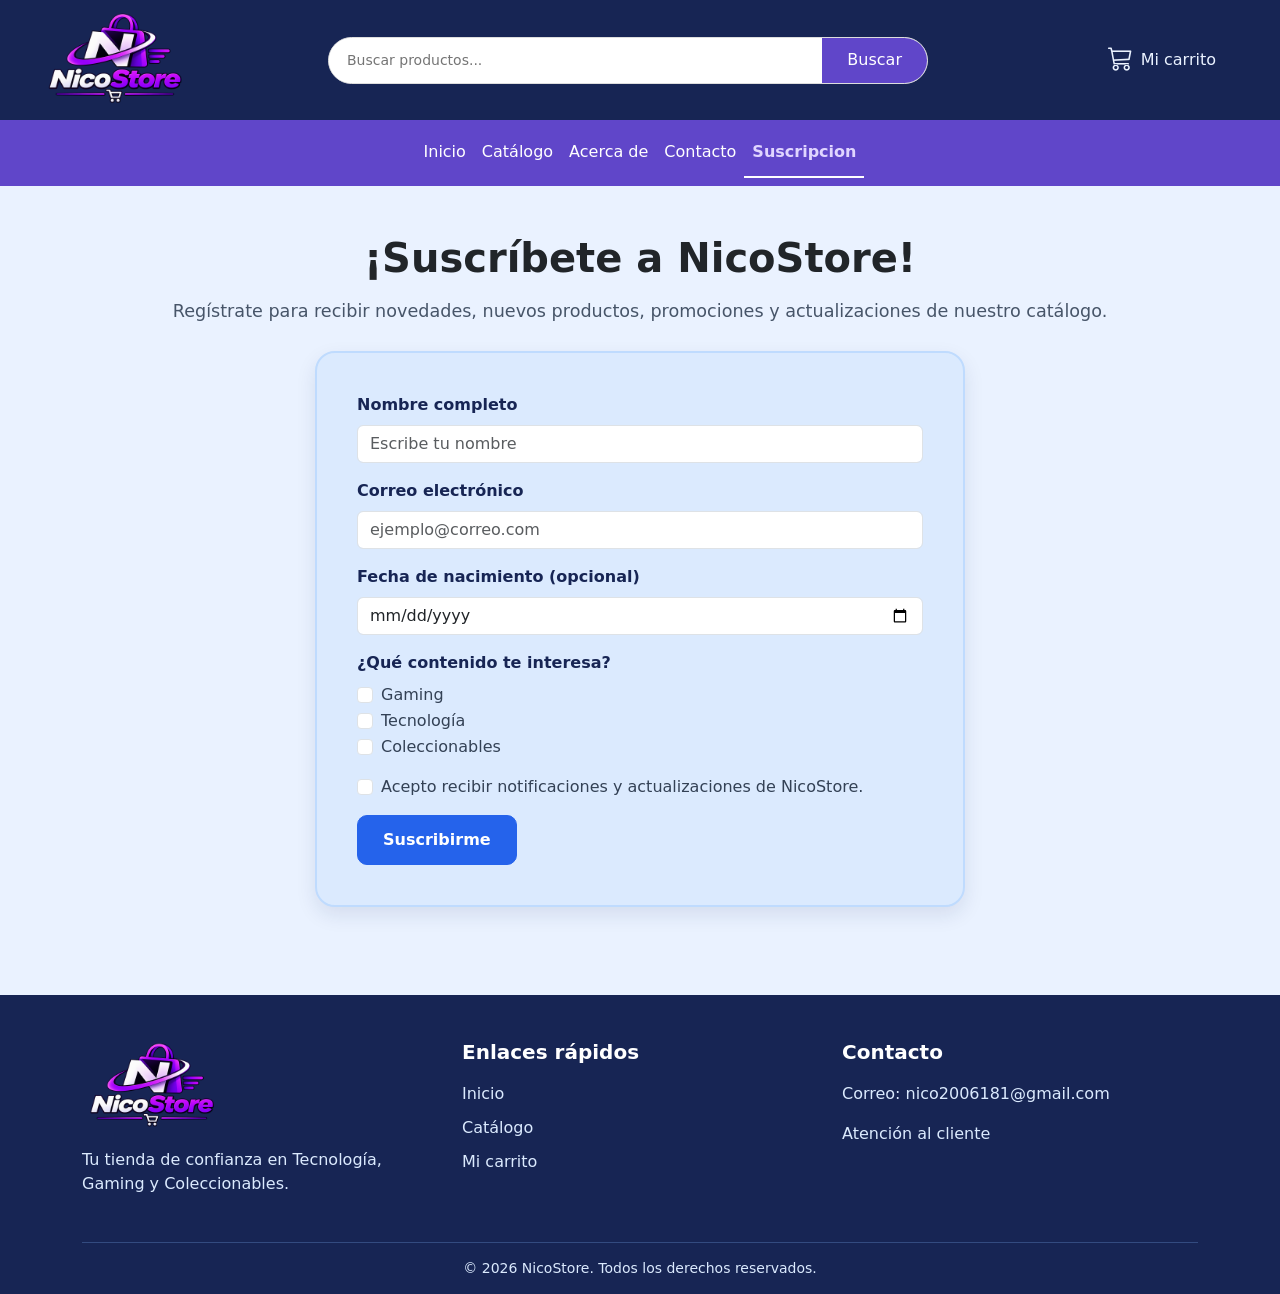
==== Suscripcion.html @ 1b64d8fc "Add files via upload" ====
<!DOCTYPE html>
<html lang="es">
<head>
    <meta charset="UTF-8">
    <meta name="viewport" content="width=device-width, initial-scale=1.0">
    <meta author="Nicolas Perez Espinoza">
    <title>Suscripcion | NicoStore</title>
    <link href="https://cdn.jsdelivr.net/npm/bootstrap@5.3.3/dist/css/bootstrap.min.css" rel="stylesheet">
    <link rel="stylesheet" href="https://cdn.jsdelivr.net/npm/bootstrap-icons@1.11.3/font/bootstrap-icons.min.css">
    <link rel="stylesheet" href="css/Index.css">
    <link rel="stylesheet" href="css/Buscador.css">
    <link rel="stylesheet" href="css/header.css">
    <link rel="stylesheet" href="css/navbar.css">
    <link rel="stylesheet" href="css/footer.css">
    <link rel="stylesheet" href="css/suscripcion.css">
</head>
<body>
    <header class="header container-fluid">
       <div class="row align-items-center w-100">

            <div class="col-12 col-md-2 d-flex justify-content-center justify-content-md-start">
                <div class="logo">
                    <a href="Contacto.html"
                    data-bs-toggle="tooltip"
                    data-bs-placement="bottom"
                    title="Conoce nuestros datos de contacto">
                        <img src="Imagenes/NicoStoreLogo.png" alt="Logo NicoStore">
                    </a>
                </div>
            </div>

            <div class="col-12 col-md-8">
               <div class="buscador mx-auto">
                    <form id="formulario-busqueda">
                       <input type="search" id="campo-busqueda"
                            placeholder="Buscar productos..."
                            data-bs-toggle="tooltip"
                            data-bs-placement="bottom"
                            title="Escribe el nombre del producto que deseas encontrar"
                            required>

                        <button type="submit">Buscar</button>
                    </form>
                </div>
            </div>

            <div class="col-12 col-md-2 d-flex justify-content-center justify-content-md-end">
                <div class="carrito">
                    <a href="Carrito.html"data-bs-toggle="tooltip"
                        data-bs-placement="bottom"
                        title="Consulta los productos de tu carrito">
                        <i class="bi bi-cart3"></i>
                        <span>Mi carrito</span>
                    </a>
                </div>
            </div>

        </div>
    </header>

    <nav class="navbar navbar-expand-lg">
        <div class="container-fluid">

            <ul class="navbar-nav flex-row flex-wrap justify-content-center w-100">

                <li class="nav-item">
                    <a class="nav-link" href="index.html">Inicio</a>
                </li>

                <li class="nav-item">
                    <a class="nav-link" href="Catalogo.html">Catálogo</a>
                </li>

                <li class="nav-item">
                    <a class="nav-link" href="Acerca_de.html">Acerca de</a>
                </li>

                <li class="nav-item">
                    <a class="nav-link" href="Contacto.html">Contacto</a>
                </li>

                <li class="nav-item">
                    <a class="nav-link active" href="Suscripcion.html">Suscripcion</a>
                </li>
            </ul>

        </div>
    </nav>
   

    <main>

        <section class="suscripcion container py-5">

            <div class="suscripcion-titulo text-center mb-4">
                <h1>¡Suscríbete a NicoStore!</h1>
                <p>
                    Regístrate para recibir novedades, nuevos productos,
                    promociones y actualizaciones de nuestro catálogo.
                </p>
            </div>

            <div class="formulario-suscripcion">

                <form>

                    <div class="mb-3">
                        <label for="nombre" class="form-label">Nombre completo</label>
                        <input type="text" class="form-control" id="nombre"
                            placeholder="Escribe tu nombre" required>
                    </div>

                    <div class="mb-3">
                        <label for="correo" class="form-label">Correo electrónico</label>
                        <input type="email" class="form-control" id="correo"
                            placeholder="ejemplo@correo.com" required>
                    </div>

                    <div class="mb-3">
                        <label for="fecha" class="form-label">Fecha de nacimiento (opcional)</label>
                        <input type="date" class="form-control" id="fecha">
                    </div>

                    <div class="mb-3">
                        <label class="form-label">¿Qué contenido te interesa?</label>

                        <div class="form-check">
                            <input class="form-check-input" type="checkbox" id="gaming">
                            <label class="form-check-label" for="gaming">Gaming</label>
                        </div>

                        <div class="form-check">
                            <input class="form-check-input" type="checkbox" id="tecnologia">
                            <label class="form-check-label" for="tecnologia">Tecnología</label>
                        </div>

                        <div class="form-check">
                            <input class="form-check-input" type="checkbox" id="coleccionables">
                            <label class="form-check-label" for="coleccionables">Coleccionables</label>
                        </div>
                    </div>

                    <div class="mb-3">
                        <div class="form-check">
                            <input class="form-check-input" type="checkbox"
                                id="notificaciones" required>
                            <label class="form-check-label" for="notificaciones">
                                Acepto recibir notificaciones y actualizaciones de NicoStore.
                            </label>
                        </div>
                    </div>

                    <button type="submit" class="btn btn-primary">
                        Suscribirme
                    </button>

                </form>


            </div>

        </section>

    </main>


    
    <footer class="footer">
        <div class="container">
            <div class="row g-4">

                <div class="col-12 col-md-4">
                    <img src="Imagenes/NicoStoreLogo.png"
                        alt="Logo NicoStore"
                        class="footer-logo">

                    <p>
                        Tu tienda de confianza en Tecnología,
                        Gaming y Coleccionables.
                    </p>
                </div>

                <div class="col-12 col-md-4">
                    <h5>Enlaces rápidos</h5>

                    <ul>
                        <li><a href="index.html">Inicio</a></li>
                        <li><a href="Catalogo.html">Catálogo</a></li>
                        <li><a href="Carrito.html">Mi carrito</a></li>
                    </ul>
                </div>

                <div class="col-12 col-md-4">
                    <h5>Contacto</h5>

                    <p>Correo: nico2006181@gmail.com</p>
                    <p>Atención al cliente</p>
                </div>

            </div>

            <div class="footer-bottom">
                <p>© 2026 NicoStore. Todos los derechos reservados.</p>
            </div>
        </div>
    </footer>

    <script src="https://cdn.jsdelivr.net/npm/bootstrap@5.3.3/dist/js/bootstrap.bundle.min.js"></script>
    <script src="js/carrito.js"></script>
</body>
</html>
---- css/Index.css ----
body {
    background-color: #EAF2FF;
}

.banner-principal {
    background-color: #DBEAFE;
    padding: 50px 40px;
    border-radius: 15px;    
    border: 4px solid #BFDBFE;
    border-radius: 20px;
    margin: 30px 20px;
}

.banner-imagen {
    background-color: #597ef7;
    padding: 12px;
    border-radius: 20px;
}


.banner-imagen img {
    width: 100%;
    max-width: 500px;
    height: auto;
    display: block;
    margin: 0 auto;
    border-radius: 14px;
}

.banner-principal .btn {
    background-color: #2563EB;
    border-color: #2563EB;
    color: #FFFFFF;
}

.banner-principal .btn:hover {
    background-color: #172554;
    border-color: #172554;
}

.card {
    background-color: #FFFFFF;
    border: 1px solid #BFDBFE;
    border-radius: 15px;
    overflow: hidden;
     transition: transform 0.3s, box-shadow 0.3s;
}

.card:hover {
    transform: translateY(-10px);
    box-shadow: 0 8px 20px rgba(23, 37, 84, 0.12);
}

.card-img-top {
    width: 100%;
    height: 200px;
    object-fit: contain;
    padding: 5px;
    background-color: #597ef7;
    border-bottom: 3px solid #BFDBFE;
}

.btn-primary:hover {
    background-color: #172554;
    border-color: #172554;
    color: #FFFFFF;
}
---- css/Buscador.css ----
.buscador {
    width: 100%;
    max-width: 600px;
}

.buscador form {
    display: flex;
    gap: 10px;
    background-color: #ffffff;
    border: 1px solid #dddddd;
    border-radius: 25px;
    overflow: hidden;
}
.buscador input{
    width: 100%;
    padding: 12px 18px;
    flex: 1;
    border: none;
    outline: none;
    font-size: 14px;
    min-width: 0;
}

.buscador button{
    background-color: #6046c9;
    color: white;
    border: none;
    padding: 0 25px;
    cursor: pointer;
}

.buscador button:hover {
    background-color: #4932a5;
}
---- css/header.css ----
.header {
    padding: 10px 40px;
    min-height: 85px;
    background-color: #172554;
}

.logo img {
    width: 150px;
    height: auto;
}


.carrito a{
    display: flex;
    align-items: center;
    gap: 8px;
    text-decoration: none;
    color:#EAF2FF;
    font-size: 16px;
    font-weight: 600px;
    transition: color 0.3s;    
}

.carrito i {
    font-size: 25px;
}

.carrito a:hover{
    color: #9b86f0;
}
---- css/navbar.css ----
.navbar {
    background-color: #6046c9;
}

.navbar .nav-link {
    color: #ffffff;
    font-weight: 500;
    padding: 12px 25px;
    transition: color 0.3s;
}

.navbar .nav-link:hover {
    color: #e0d5ff;
}

.navbar .nav-link.active {
    color: #e0d5ff;
    font-weight: 700;
    border-bottom: 2px solid #ffffff;
}
---- css/footer.css ----
.footer {
    background-color: #172554;
    color: #FFFFFF;
    padding: 45px 0 15px;
    margin-top: 40px;
}

.footer-logo {
    width: 140px;
    height: auto;
    margin-bottom: 15px;
}

.footer h5 {
    font-weight: 600;
    margin-bottom: 18px;
}

.footer ul {
    list-style: none;
    padding: 0;
}

.footer ul li {
    margin-bottom: 10px;
}

.footer a {
    color: #DBEAFE;
    text-decoration: none;
    transition: color 0.3s;
}

.footer a:hover {
    color: #60A5FA;
}

.footer p {
    color: #DBEAFE;
}

.footer-bottom {
    border-top: 1px solid #334B80;
    text-align: center;
    margin-top: 30px;
    padding-top: 15px;
}

.footer-bottom p {
    margin-bottom: 0;
    font-size: 14px;
}
---- css/suscripcion.css ----
.suscripcion-titulo h1 {
    font-size: 2.5rem;
    font-weight: bold;
    margin-bottom: 15px;
}

.suscripcion-titulo p {
    color: #475569;
    font-size: 1.1rem;
    line-height: 1.7;
}

.formulario-suscripcion {
    background-color: #DBEAFE;
    border: 2px solid #BFDBFE;
    border-radius: 20px;
    padding: 40px;
    max-width: 650px;
    margin: 0 auto;
    box-shadow: 0 8px 20px rgba(23, 37, 84, 0.10);
}

.formulario-suscripcion .form-label {
    color: #172554;
    font-weight: 600;
}

.formulario-suscripcion .form-control:focus {
    border-color: #2563EB;
    box-shadow: 0 0 0 0.2rem rgba(37, 99, 235, 0.15);
}

.formulario-suscripcion .form-check-label {
    color: #334155;
}

.formulario-suscripcion .btn-primary {
    background-color: #2563EB;
    border-color: #2563EB;
    border-radius: 10px;
    padding: 12px 25px;
    font-weight: 600;
    transition: background-color 0.3s;
}

.formulario-suscripcion .btn-primary:hover {
    background-color: #172554;
    border-color: #172554;
}
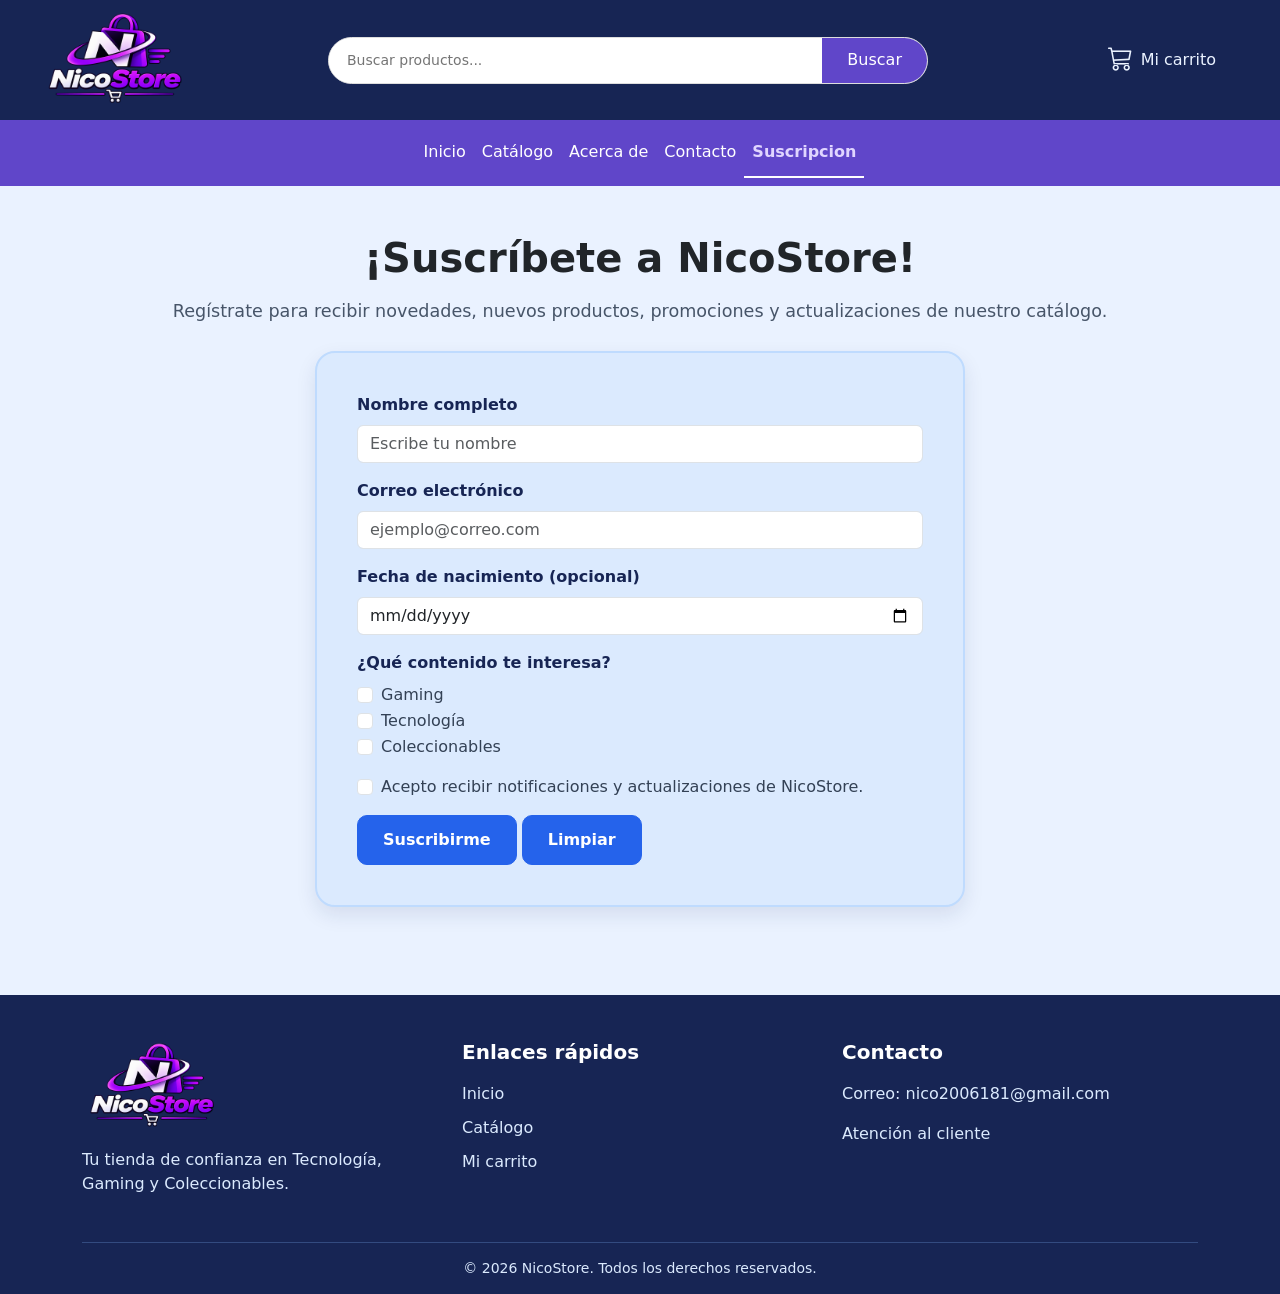
==== commit 34257de6: "Update Suscripcion.html" ====
--- a/Suscripcion.html
+++ b/Suscripcion.html
@@ -153,6 +153,10 @@
                     <button type="submit" class="btn btn-primary">
                         Suscribirme
                     </button>
+                    
+                    <button type="clear" class="btn btn-primary">
+                        Limpiar
+                    </button>
 
                 </form>
 
@@ -208,4 +212,4 @@
     <script src="https://cdn.jsdelivr.net/npm/bootstrap@5.3.3/dist/js/bootstrap.bundle.min.js"></script>
     <script src="js/carrito.js"></script>
 </body>
-</html>+</html>
